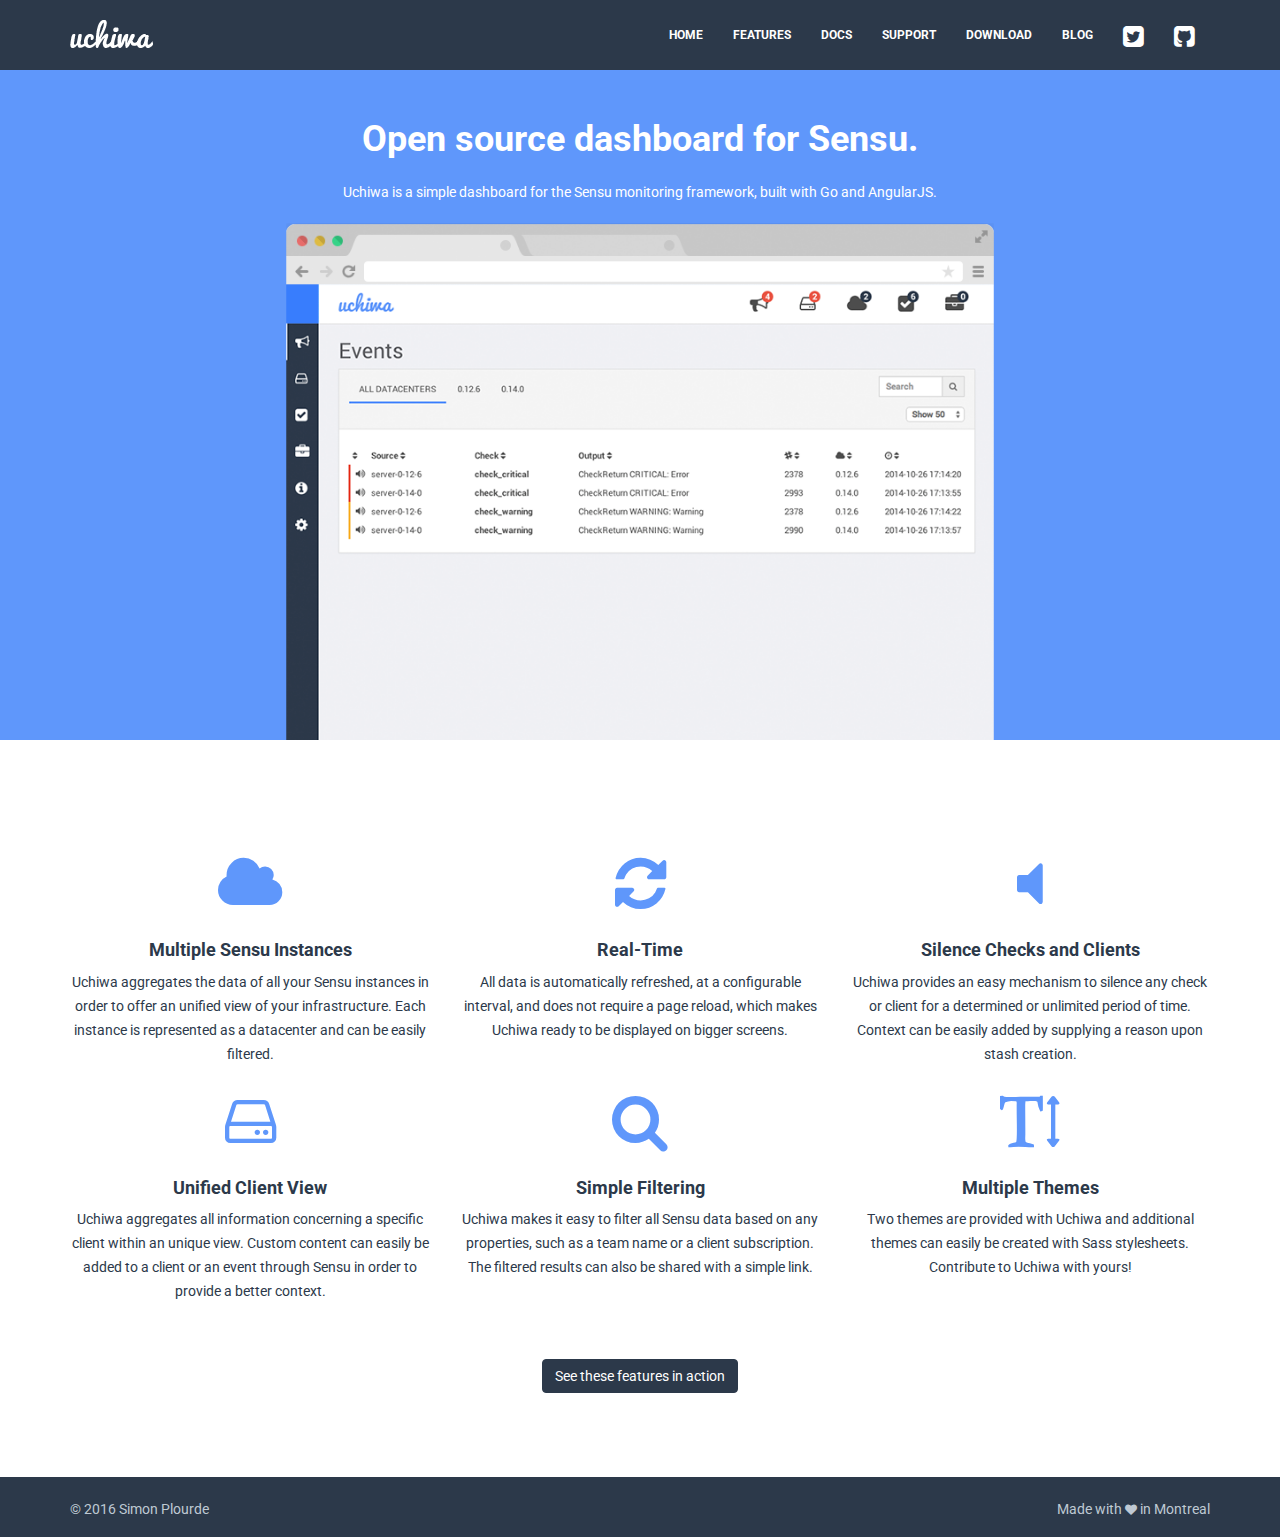
==== docs/index.html @ 04dbe444 "Rename public/ to docs/" ====
<!DOCTYPE html>
<html lang="en" ng-app="uchiwa-io" ng-controller="mainCtrl">
<head>
  <meta charset="utf-8">
  <meta http-equiv="X-UA-Compatible" content="IE=edge">
  <meta name="viewport" content="width=device-width, initial-scale=1">
  <meta name="description" content="">
  <meta name="author" content="">
  <link rel="icon" type="image/png" href="img/favicon.png">

  <title>Uchiwa | Simple Dashboard for Sensu</title>

  <!-- Bootstrap core CSS -->
  <link href="bower_components/bootstrap/dist/css/bootstrap.min.css" rel="stylesheet">

  <!-- Custom styles for this template -->
  <link href="css/style.css" rel="stylesheet">
  <link href="bower_components/fontawesome/css/font-awesome.min.css" rel="stylesheet">
  <link href="//fonts.googleapis.com/css?family=Roboto:300,400,700,900" rel="stylesheet" type="text/css">

  <!-- HTML5 shim and Respond.js IE8 support of HTML5 elements and media queries -->
  <!--[if lt IE 9]>
  <script src="https://oss.maxcdn.com/libs/html5shiv/3.7.0/html5shiv.js"></script>
  <script src="https://oss.maxcdn.com/libs/respond.js/1.4.2/respond.min.js"></script>
  <![endif]-->

  <script src="bower_components/modernizr/modernizr.js"></script>
  <script>
  (function(i,s,o,g,r,a,m){i['GoogleAnalyticsObject']=r;i[r]=i[r]||function(){
    (i[r].q=i[r].q||[]).push(arguments)},i[r].l=1*new Date();a=s.createElement(o),
    m=s.getElementsByTagName(o)[0];a.async=1;a.src=g;m.parentNode.insertBefore(a,m)
  })(window,document,'script','https://www.google-analytics.com/analytics.js','ga');

  ga('create', 'UA-56100759-1', 'auto');
  ga('send', 'pageview');

  </script>
</head>

<body ng-cloak>

  <!-- Fixed navbar -->
  <div class="navbar navbar-default navbar-fixed-top" role="navigation">
    <div class="container">
      <div class="navbar-header">
        <button type="button" class="navbar-toggle" data-toggle="collapse" data-target=".navbar-collapse">
          <span class="sr-only">Toggle navigation</span>
          <span class="icon-bar"></span>
          <span class="icon-bar"></span>
          <span class="icon-bar"></span>
        </button>
        <span class="navbar-brand" href="#"><img src="img/uchiwa.png"></span>
      </div>
      <div class="navbar-collapse collapse navbar-right">
        <ul class="nav navbar-nav">
          <li><a href="/">HOME</a></li>
          <li><a href="#features">FEATURES</a></li>
          <li><a href="https://docs.uchiwa.io">DOCS</a></li>
          <li><a href="#support">SUPPORT</a></li>
          <li><a href="#download">DOWNLOAD</a></li>
          <li><a href="http://blog.uchiwa.io">BLOG</a></li>
          <li><a href="https://twitter.com/uchiwaio" target="_blank"><i class="fa fa-twitter-square fa-2x"></i></a></li>
          <li><a href="https://github.com/sensu/uchiwa" target="_blank"><i class="fa fa-github-square fa-2x"></i></a></li>
        </ul>
      </div><!--/.nav-collapse -->
    </div>
  </div>


  <div id="genericwrap" ng-view autoscroll="true"></div>

  <!-- *****************************************************************************************************************
  FOOTER
  ***************************************************************************************************************** -->
  <div id="footerwrap">
    <div class="container">
      <div class="row">
        <div class="col-lg-3">
          <p>&copy; 2016 Simon Plourde</p>
        </div>
        <div class="col-lg-3 col-lg-offset-6">
          <p class="text-right">Made with <i class="fa fa-heart"></i> in Montreal</p>
        </div>

      </div><! --/row -->
    </div><! --/container -->
  </div><! --/footerwrap -->

  <!-- Bootstrap core JavaScript
  ================================================== -->
  <!-- Placed at the end of the document so the pages load faster -->
  <script src="bower_components/angular/angular.min.js"></script>
  <script src="bower_components/angular-route/angular-route.min.js"></script>

  <script src="js/app.js"></script>
  <script src="js/controllers.js"></script>
</body>
</html>
---- docs/css/style.css ----
/*	################################################################
	1. GENERAL STRUCTURES
################################################################# */
	* {
		margin: 0;
		padding: 0px;
	}
html {
	height: 100%;
}

body {
	background: #ffffff;
	margin: 0;
	height: 100%;
	color: #2C394A;
	font-family: 'Roboto', sans-serif;
	font-weight: 400;
	}

h1, h2, h3, h4, h5, h6 {
	font-family: 'Roboto', sans-serif;
	font-weight: 700;
}

h3.top {
	margin-top: 3px;
}

p {
	padding: 0;
	margin-bottom: 12px;
	font-family: 'Roboto', sans-serif;
	font-weight: 400;
	font-size: 14px;
	line-height: 24px;
	color: #2C394A;
	margin-top: 10px;
}

img {
	height: auto;
	max-width: 100%;
}

a {
	padding: 0;
	margin: 0;
	text-decoration: none;
	-webkit-transition: background-color .4s linear, color .4s linear;
	-moz-transition: background-color .4s linear, color .4s linear;
	-o-transition: background-color .4s linear, color .4s linear;
	-ms-transition: background-color .4s linear, color .4s linear;
	transition: background-color .4s linear, color .4s linear;
}
a:hover,
a:focus {
  text-decoration: none;
  color:#01b2fe;
}

::-moz-selection  {
	color: #fff;
	text-shadow:none;
	background:#2B2E31;
}
::selection {
	color: #fff;
	text-shadow:none;
	background:#2B2E31;
}

.centered {
	text-align: center
}

ul {
	padding-left: 2em;
}

/*	################################################################
	BOOTSTRAP MODIFICATIONS & TWEAKS
################################################################# */
.navbar {
	min-height: 70px;
	padding-top: 10px;
	margin-bottom: 0px;
}

.navbar-brand {
	font-family: 'Roboto', sans-serif;
	font-weight: 900;
	padding: 10px 15px;
}

.navbar-header .navbar-brand {
	color: white;
}

.navbar-default .navbar-nav > li > a {
	color: white;
	font-weight: 700;
	font-size: 12px;
}

.navbar-default .navbar-nav > li > a:hover, .navbar-default .navbar-nav > li > a:focus {
	color: #5F97FB;
	background-color: transparent;
}

.navbar-default {
	background-color: #2C394A;
	border-color: transparent;
}

.dropdown-menu {
	background: #2C394A;
}

.dropdown-menu > li > a {
	color: white;
	font-weight: 700;
	font-size: 12px;
}

.btn-theme {
  color: #fff;
  background-color: #2C394A;
  border-color: #2C394A;
  margin: 4px;
}
.btn-theme:hover,
.btn-theme:focus,
.btn-theme:active,
.btn-theme.active,
.open .dropdown-toggle.btn-theme {
  color: #fff;
  background-color: #5F97FB;
  border-color: #5F97FB;
}

.dmbutton:hover,
.dmbutton:active,
.dmbutton:focus{
	color: #ffffff;
	background-color: #222222;
	border-color: #ffffff;
}
.dmbutton {
	background:rgba(0, 0, 0, 0);
	border: 1px solid #ffffff;
	color: #ffffff;
	-webkit-border-radius: 2px;
	border-radius: 2px;
	padding-top: 1.025rem;
	padding-right: 2.25rem;
	letter-spacing:0.85px;
	padding-bottom: 1.0875rem;
	padding-left: 2.25rem;
	font-size: 1.55rem;
	cursor: pointer;
	font-weight: normal;
	line-height: normal;
	margin: 0 0 1.25rem;
	text-decoration: none;
	text-align: center;
	display: inline-block;
	-webkit-transition: background-color 300ms ease-out;
	-moz-transition: background-color 300ms ease-out;
	transition: background-color 300ms ease-out;
	-webkit-appearance: none;
	font-weight: normal !important;
}

.mtb {
	margin-top: 80px;
	margin-bottom: 80px;
}

.mb {
	margin-bottom: 60px;
}

.mt {
	margin-top: 60px;
}

.hline {
	border-bottom: 2px solid #2C394A;
}

.hline-w {
	border-bottom: 2px solid #ffffff;
	margin-bottom: 25px;
}
/*	################################################################
	SITE WRAPS
################################################################# */
#genericwrap {
	min-height: 100%;
  height: auto;
	margin: 0 auto -60px;
	padding: 0 0 60px
}

#headerwrap {
	background-color: #5F97FB;
	min-height: 550px;
	padding-top: 100px;
	padding-bottom: 0px;
	text-align: center;
}

#headerwrap h3, h5 {
	color: white;
	font-weight: 400;
}

#headerwrap h1 {
	color: white;
	margin-bottom: 25px;
}

#headerwrap .img-responsive {
	margin: 0 auto;
}

/* Services Wrap */
#service {
	margin-top: 100px;
	margin-bottom: 80px;
}

#service i {
	color: #5F97FB;
	font-size: 60px;
	padding: 15px;
}

/* Portfolio Wrap */
#portfoliowrap {
	padding-top: 60px;
	margin-bottom: 60px;
	display: block;
	text-align: center
}

#portfoliowrap h3 {
	margin-bottom: 25px;
}

.portfolio {
	padding:0 !important;
	margin:0 !important;
	display:block;
}


.portfolio-item .title:before {border-radius:0; display:none}
.portfolio-item p {margin:0px 0 30px;}
.portfolio-item h3 {margin:-10px 0 10px; font-size:16px; text-transform:uppercase;}


.tpl6 h3
{
	color:#fff;
	margin:0;
	padding:40px 5px 0;
	font-size:16px;
	text-transform:uppercase;
}
.tpl6 .dmbutton
{
	display:inline-block;
	margin:30px 5px 20px 5px;
	font-size:13px;
}

.tpl6 .bg
{
	height:100%;
	width:100%;
	background-color:#5F97FB;
	background-color:rgba(0,179,254,.9);
	text-align:center;
}

/* clients logo */
#cwrap {
	background: #f7f7f7;
	margin-top: 0px;
	padding-top: 80px;
	padding-bottom: 100px;
}

#cwrap h3 {
	margin-bottom: 60px;
}

/* Footer */
#footerwrap {
	padding-top: 10px;
	padding-bottom: 10px;
	background: #2C394A;
	width: 100%;
	height: 60px;
}

#footerwrap p {
	color: #bfc9d3;
}

#footerwrap h4 {
	color: white;
}

#footerwrap i {
	font-size: 12px;
	color: #bfc9d3;
	padding-right: 0px;
}

#footerwrap i:hover {
	color: #5F97FB
}

/*	################################################################
	PAGE CONFIGURATIONS
################################################################# */
/* General Tweaks */

#blue {
	background: #5F97FB;
	margin-top: 60px;
	margin-bottom: 60px;
	padding-top: 25px;
	padding-bottom: 25px;
}

#blue h3 {
	color: white;
	margin-left: 15px;
}

.ctitle {
	color: #5F97FB;
	font-weight: 700;
	margin-bottom: 15px;
}

csmall {
	font-size: 12px;
	color: #b3b3b3;
}
csmall2 {
	font-size: 12px;
	color: #f39c12
}

.spacing {
	margin-top: 40px;
	margin-bottom: 40px;
}

.badge-theme {
	background: #5F97FB;
}

/* Contact Page */
#contactwrap {
	background: url(../img/contact.jpg) no-repeat center top;
	margin-top: -60px;
	padding-top:0px;
	text-align:center;
	background-attachment: relative;
	background-position: center center;
	min-height: 400px;
	width: 100%;

    -webkit-background-size: 100%;
    -moz-background-size: 100%;
    -o-background-size: 100%;
    background-size: 100%;

    -webkit-background-size: cover;
    -moz-background-size: cover;
    -o-background-size: cover;
    background-size: cover;
}

/* Blog Page */
.popular-posts {
	margin: 0px;
	padding-left: 0px;
	}

.popular-posts li {
	list-style: none;
	margin-bottom: 20px;
	min-height: 70px;
}
.popular-posts li a,
.popular-posts li a:hover {
	color:#2f2f2f;
	text-decoration: none;
	}

.popular-posts li img {
	float: left;
	margin-right: 20px;
	}

.popular-posts li em {
	font-family: 'Roboto', sans-serif;
	font-size: 12px;
	color: #b3b3b3
	}

.popular-posts p {
	line-height: normal;
	margin-bottom: auto;
}

.share i {
	padding-right: 15px;
	font-size: 18px;
}

.checksums {
	font-size: 12px;
}
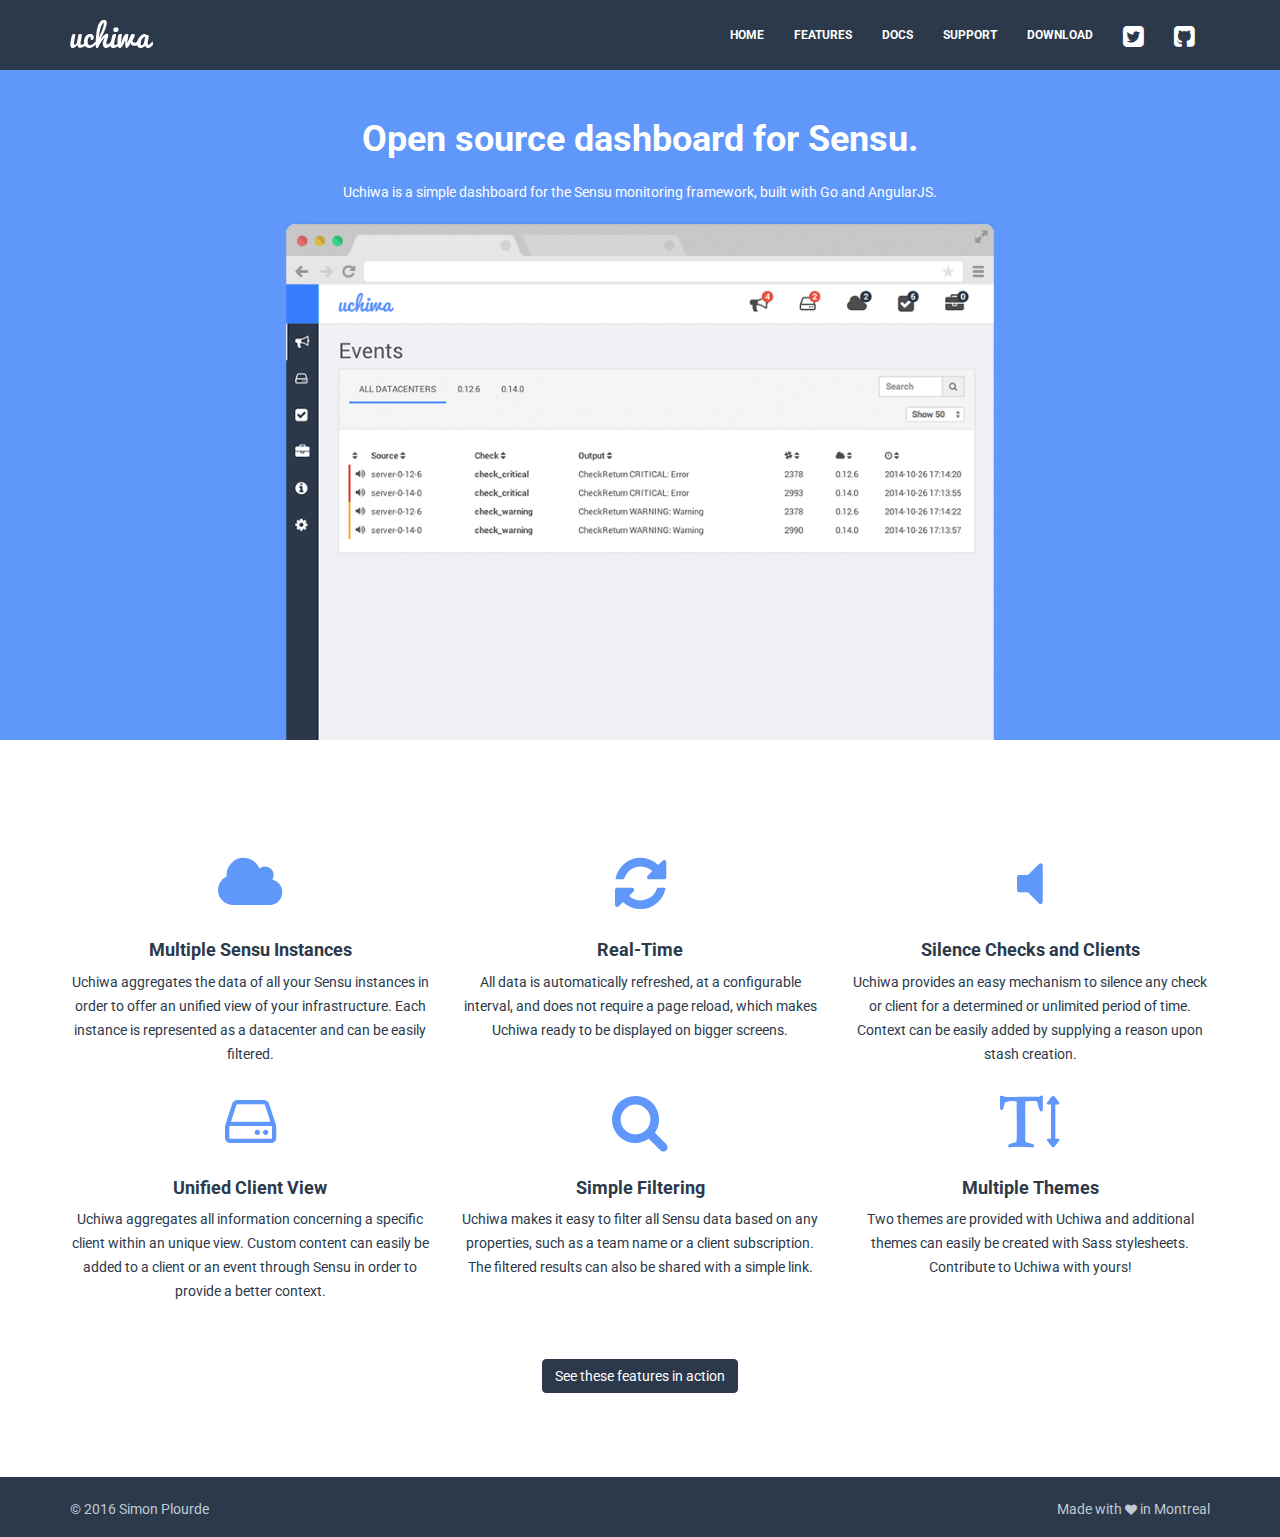
==== commit a97b321c: "Remove blog reference" ====
--- a/docs/index.html
+++ b/docs/index.html
@@ -58,7 +58,6 @@
           <li><a href="https://docs.uchiwa.io">DOCS</a></li>
           <li><a href="#support">SUPPORT</a></li>
           <li><a href="#download">DOWNLOAD</a></li>
-          <li><a href="http://blog.uchiwa.io">BLOG</a></li>
           <li><a href="https://twitter.com/uchiwaio" target="_blank"><i class="fa fa-twitter-square fa-2x"></i></a></li>
           <li><a href="https://github.com/sensu/uchiwa" target="_blank"><i class="fa fa-github-square fa-2x"></i></a></li>
         </ul>
